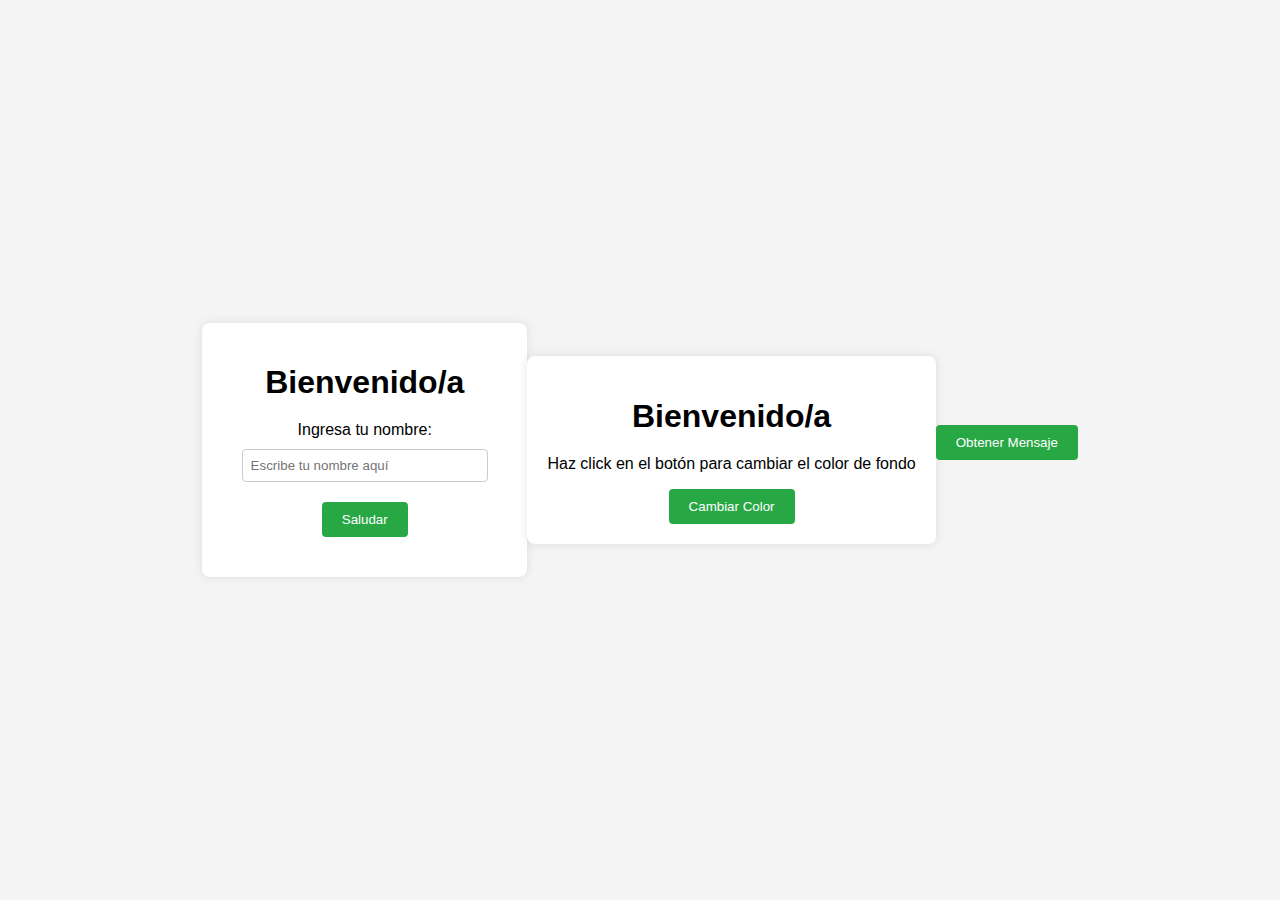
==== index.html @ 8a3dda28 "Primer commit" ====
<!DOCTYPE html>
<html lang="es">
<head>
    <meta charset="UTF-8">
    <meta name="viewport" content="width=device-width, initial-scale=1.0">
    <title>Bienvenida Personalizada</title>
    <link rel="stylesheet" href="styles.css">
</head>
<body>
    <div class="container">
        <h1>Bienvenido/a</h1>
        <label for="nombre">Ingresa tu nombre:</label>
        <input type="text" id="nombre" placeholder="Escribe tu nombre aquí">
        <button onclick="mostrarBienvenida()">Saludar</button>
        <p id="mensaje"></p>
    </div>
    <div class="container">
        <h1>Bienvenido/a</h1>
        <p> Haz click en el botón para cambiar el color de fondo</p>
        <button id="colorButton">Cambiar Color</button>
    </div>
    <div>
        <button onclick="llamarAPI()">Obtener Mensaje</button>
    <p id="resultado"></p>

    <script>
        
    </script>
    </div>

    <script src="script.js"></script>
</body>
</html>
---- styles.css ----
body {
    font-family: Arial, sans-serif;
    background-color: #f4f4f4;
    display: flex;
    justify-content: center;
    align-items: center;
    height: 100vh;
    margin: 0;
}

.container {
    background-color: #fff;
    padding: 20px;
    border-radius: 8px;
    box-shadow: 0 0 10px rgba(0, 0, 0, 0.1);
    text-align: center;
}

h1 {
    margin-bottom: 20px;
}

label {
    display: block;
    margin-bottom: 10px;
}

input {
    padding: 8px;
    width: 80%;
    margin-bottom: 20px;
    border: 1px solid #ccc;
    border-radius: 4px;
}

button {
    padding: 10px 20px;
    background-color: #28a745;
    color: #fff;
    border: none;
    border-radius: 4px;
    cursor: pointer;
}

button:hover {
    background-color: #218838;
}

#mensaje {
    margin-top: 20px;
    font-size: 1.2em;
    color: #333;
}
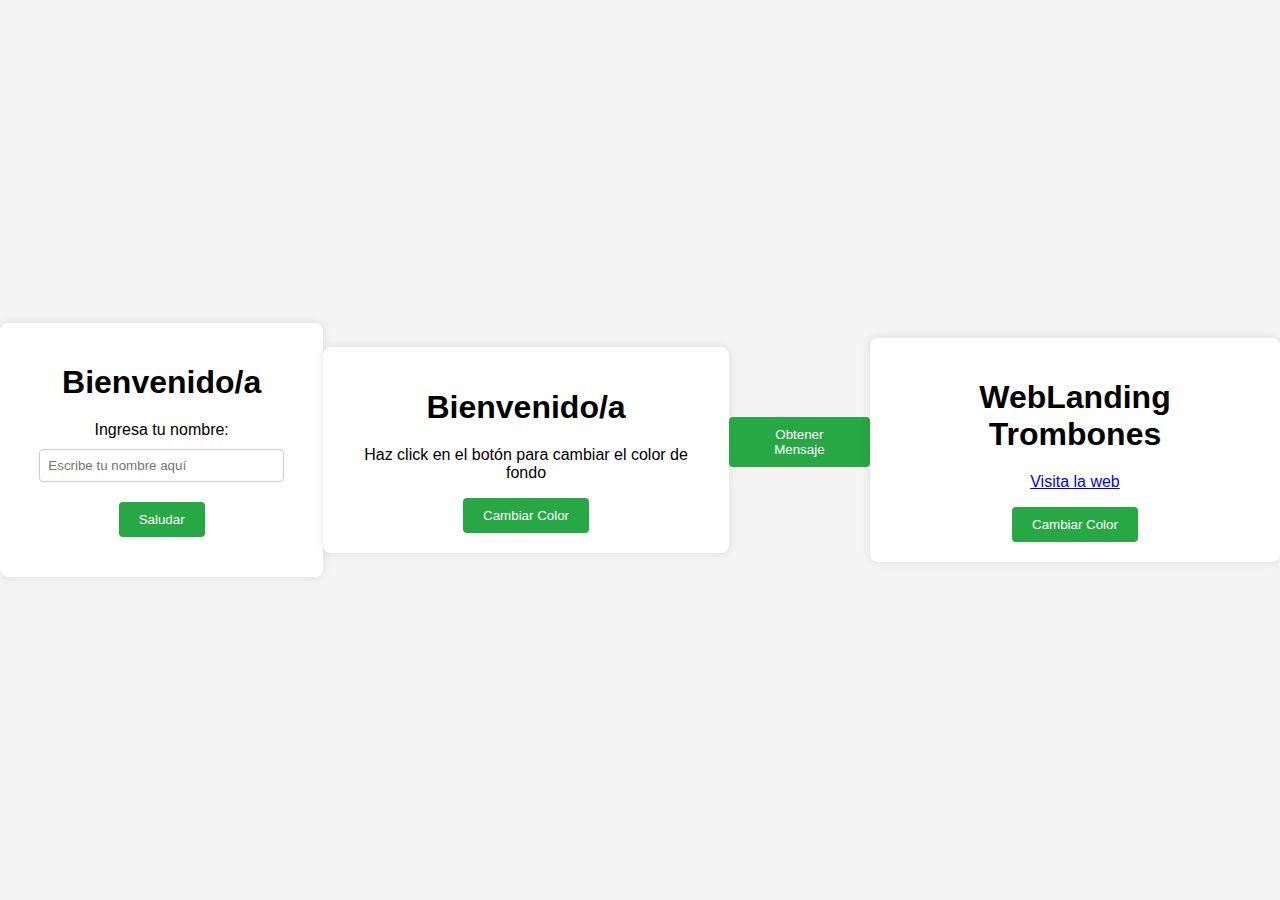
==== commit 6b00175a: "Includio enlace a WebTrombones" ====
--- a/index.html
+++ b/index.html
@@ -27,6 +27,11 @@
         
     </script>
     </div>
+    <div class="container">
+        <h1>WebLanding Trombones</h1>
+        <p> <a href="/FrontWebLanding/index.html" >Visita la web</a></p>
+        <button id="colorButton">Cambiar Color</button>
+    </div>
 
     <script src="script.js"></script>
 </body>
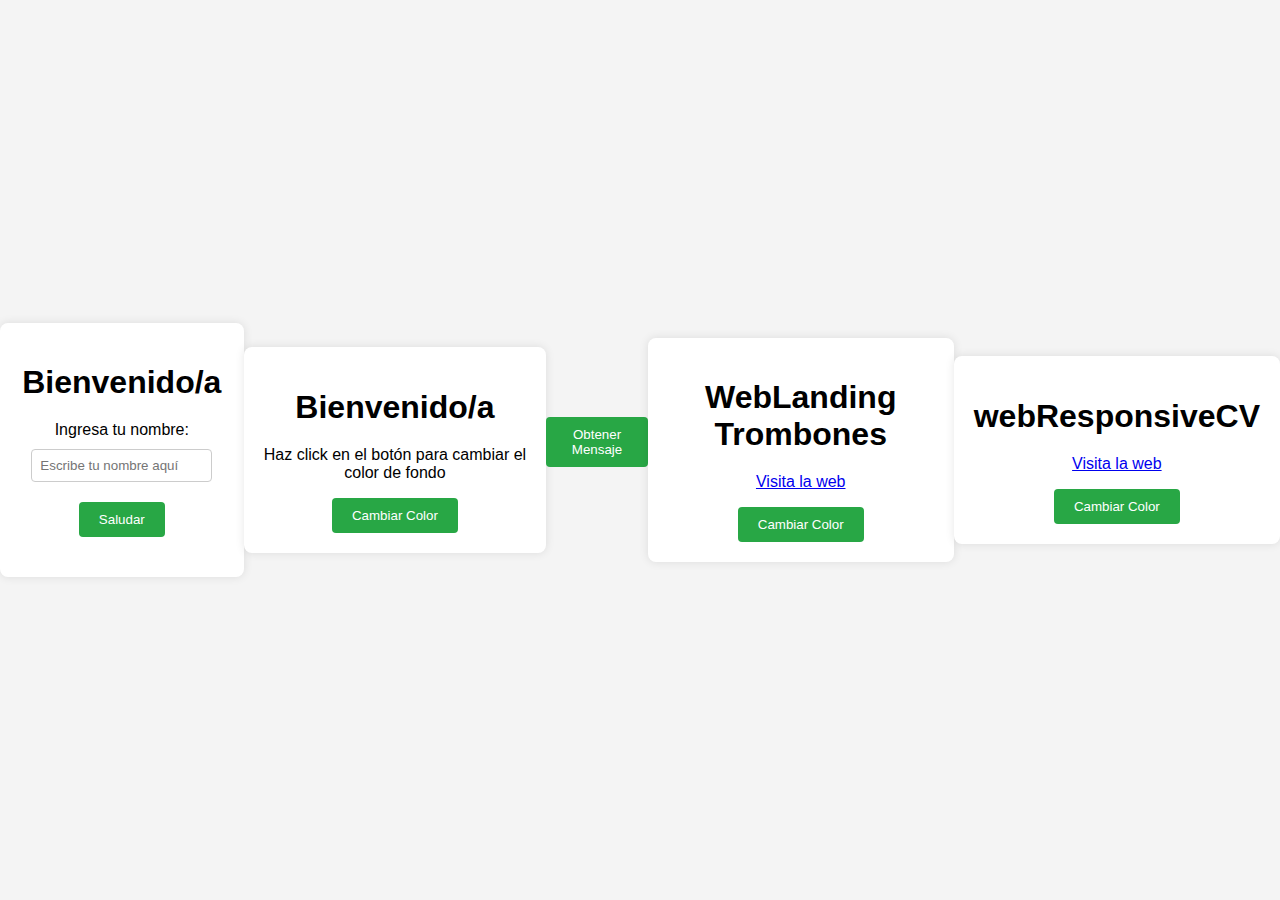
==== commit c68f33f1: "Index principal con enlaces a ejercicios" ====
--- a/index.html
+++ b/index.html
@@ -29,7 +29,12 @@
     </div>
     <div class="container">
         <h1>WebLanding Trombones</h1>
-        <p> <a href="/FrontWebLanding/index.html" >Visita la web</a></p>
+        <p> <a href="/EJ-1-FrontWebLanding/webLanding.html" >Visita la web</a></p>
+        <button id="colorButton">Cambiar Color</button>
+    </div>
+    <div class="container">
+        <h1>webResponsiveCV</h1>
+        <p> <a href="/EJ-2-webResponsiveCV/indexPedro.html" >Visita la web</a></p>
         <button id="colorButton">Cambiar Color</button>
     </div>
 
